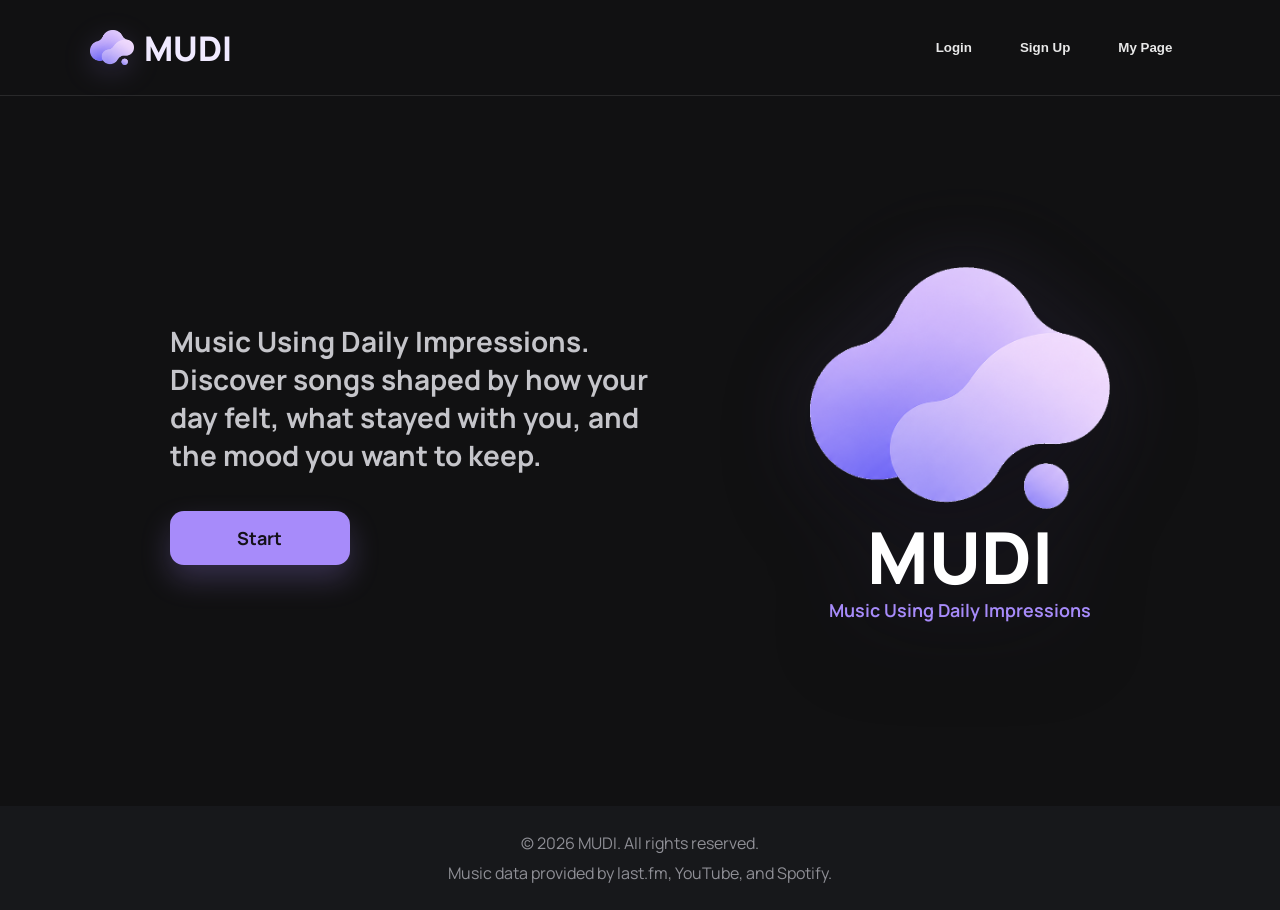
==== index.html @ d92a88aa "index" ====
<!DOCTYPE html>
<html lang="en">
<head>
    <title>MUDI | Music Using Daily Impressions</title>
    <meta charset="UTF-8">
    <meta name="viewport" content="width=device-width, initial-scale=1.0">
    <link rel="stylesheet" href="main.css">
    <link rel="preconnect" href="https://fonts.googleapis.com">
    <link rel="preconnect" href="https://fonts.gstatic.com" crossorigin>
    <link href="https://fonts.googleapis.com/css2?family=Manrope:wght@200..800&display=swap" rel="stylesheet">
    <link rel="icon" href="source/MUDI-cloud-clean.png"/>
    <link rel="apple-touch-icon" href="source/MUDI-cloud-clean.png"/>
</head>
<body>
    <header>
        <h1 class="logo">
            <img src="source/MUDI-cloud-clean.png" alt="" aria-hidden="true">
            <span>MUDI</span>
        </h1>
        <nav class="button-group" aria-label="User menu">
            <button type="button" id="login">Login</button>
            <button type="button" id="signup">Sign Up</button>
            <button type="button" id="mypage" class="mypage-btn" onclick="location.href='mypage.html'">My Page</button>
        </nav>
    </header>

    <main class="content">
        <section class="intro">
            <p>
                Music Using Daily Impressions.
                Discover songs shaped by how your day felt, what stayed with you, and the mood you want to keep.
            </p>
            <a class="start-button" href="selec.html">Start</a>
        </section>
        <div class="logo-image" aria-label="MUDI logo">
            <img src="source/MUDI-cloud-clean.png" alt="">
            <strong>MUDI</strong>
            <span>Music Using Daily Impressions</span>
        </div>
    </main>

    <footer>
        <p>&copy; 2026 MUDI. All rights reserved.</p>
        <p>Music data provided by last.fm, YouTube, and Spotify.</p>
    </footer>
</body>
</html>
---- main.css ----
* {
    box-sizing: border-box;
}

body {
    min-height: 100vh;
    margin: 0;
    color: #f4f4f5;
    font-family: "Manrope", sans-serif;
    background-color: #111112;
    --theme-color: #a78bfa;
    --theme-hover: #c4b5fd;
    --theme-soft: #f0eaff;
    --theme-ink: #141118;
}

header {
    display: flex;
    justify-content: space-between;
    align-items: center;
    gap: 24px;
    padding: 28px 7vw;
    background-color: #111112;
    border-bottom: 1px solid rgba(255, 255, 255, 0.1);
}

.logo {
    display: flex;
    align-items: center;
    gap: 10px;
    margin: 0;
    color: var(--theme-soft);
    font-size: 34px;
    font-weight: 800;
    font-family: "Manrope", sans-serif;
    letter-spacing: 0;
    line-height: 1;
}

.logo img {
    display: block;
    width: 44px;
    height: 36px;
    object-fit: contain;
    filter: drop-shadow(0 8px 14px rgba(167, 139, 250, 0.18));
}

.button-group {
    display: flex;
    gap: 12px;
}

.button-group button,
.start-button {
    border: 0;
    border-radius: 14px;
    cursor: pointer;
    font-weight: 700;
    transition: color 0.2s ease, background-color 0.2s ease, box-shadow 0.2s ease, transform 0.2s ease;
}

.button-group button {
    padding: 12px 18px;
    color: #e8e8e8;
    background-color: transparent;
}

.button-group button:hover {
    color: var(--theme-color);
    background-color: #1b1822;
}

.content {
    max-width: 1120px;
    min-height: calc(100vh - 190px);
    margin: 0 auto;
    padding: 72px 7vw 86px;
    display: flex;
    align-items: center;
    gap: 90px;
}

.content > :last-child {
    margin-left: auto;
}

.intro {
    max-width: 520px;
    padding: 24px 0;
    display: flex;
    flex-direction: column;
}

.intro > p {
    margin: 0 0 36px;
    color: #c5c5ca;
    font-size: 28px;
    font-weight: 700;
    line-height: 1.35;
    letter-spacing: 0;
}

.start-button {
    width: 180px;
    height: 54px;
    display: inline-flex;
    align-items: center;
    justify-content: center;
    color: var(--theme-ink);
    background-color: var(--theme-color);
    font-size: 18px;
    text-decoration: none;
    box-shadow: 0 14px 30px rgba(167, 139, 250, 0.24);
}

.start-button:hover {
    background-color: var(--theme-hover);
    transform: translateY(-2px);
    box-shadow: 0 18px 36px rgba(167, 139, 250, 0.34);
}

.logo-image {
    width: 300px;
    max-width: 100%;
    display: flex;
    flex-direction: column;
    align-items: center;
    filter: drop-shadow(0 28px 44px rgba(0, 0, 0, 0.42)) drop-shadow(0 0 42px rgba(167, 139, 250, 0.12));
}

.logo-image img {
    display: block;
    width: 100%;
    max-width: 100%;
}

.logo-image strong {
    margin-top: 16px;
    color: #ffffff;
    font-size: clamp(50px, 5.6vw, 78px);
    font-weight: 800;
    line-height: 0.9;
}

.logo-image span {
    margin-top: 10px;
    color: var(--theme-color);
    font-size: clamp(13px, 1.4vw, 19px);
    font-weight: 650;
    line-height: 1.2;
    text-align: center;
}

footer {
    display: flex;
    justify-content: center;
    flex-direction: column;
    align-items: center;
    padding: 22px 30px;
    background-color: #17181b;
}

footer p {
    color: #8f8f96;
    margin: 4px 0;
}

@media (max-width: 768px) {
    header,
    .content {
        padding-left: 28px;
        padding-right: 28px;
    }

    header,
    .content {
        flex-direction: column;
        align-items: stretch;
    }

    .button-group {
        flex-wrap: wrap;
    }

    .button-group button {
        flex: 1;
    }

    .content {
        min-height: auto;
        gap: 42px;
    }

    .content > :last-child {
        margin-left: 0;
    }

    .intro > p {
        font-size: 24px;
    }
}
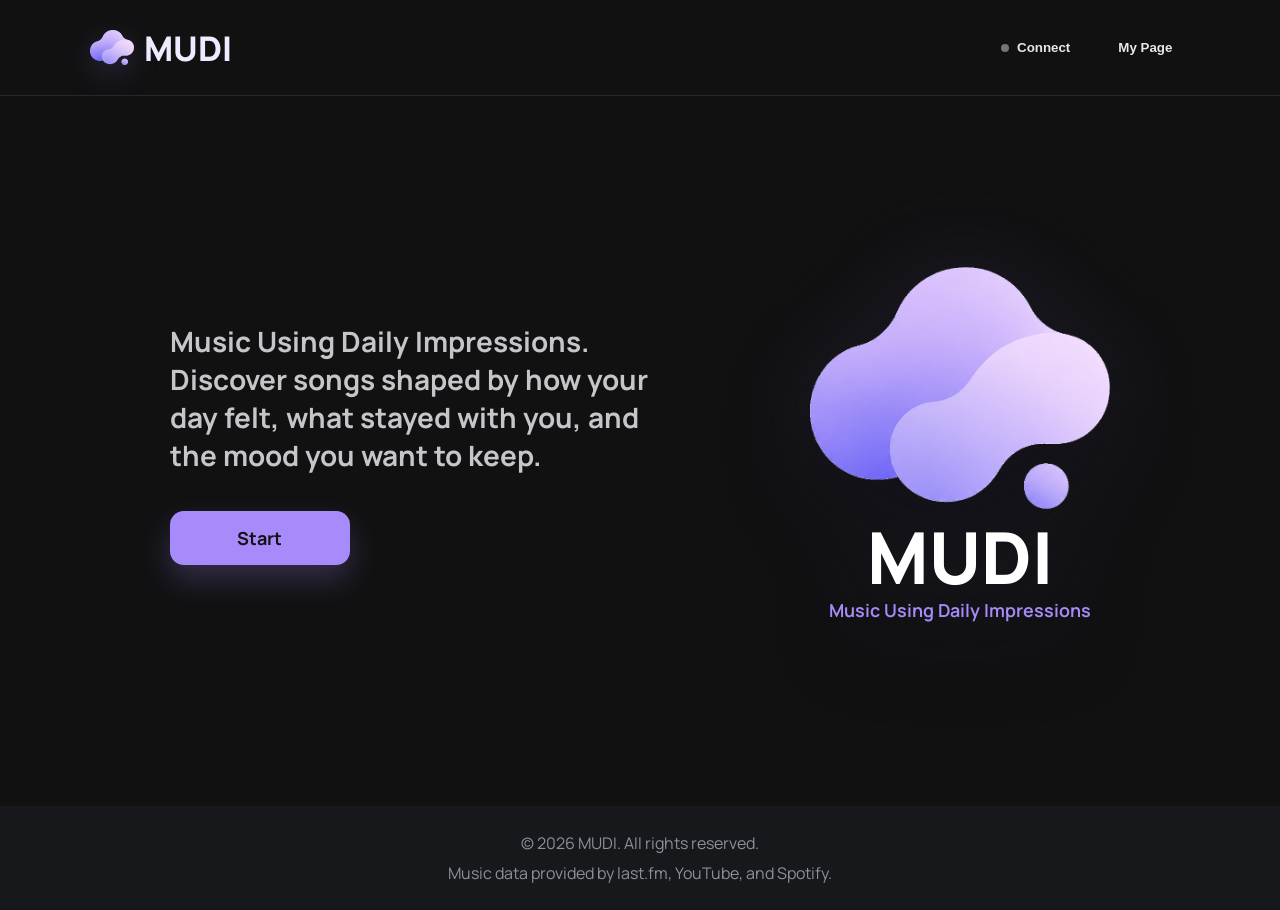
==== commit f557bdfa: "UI of connect page" ====
--- a/index.html
+++ b/index.html
@@ -4,7 +4,7 @@
     <title>MUDI | Music Using Daily Impressions</title>
     <meta charset="UTF-8">
     <meta name="viewport" content="width=device-width, initial-scale=1.0">
-    <link rel="stylesheet" href="main.css">
+    <link rel="stylesheet" href="index.css">
     <link rel="preconnect" href="https://fonts.googleapis.com">
     <link rel="preconnect" href="https://fonts.gstatic.com" crossorigin>
     <link href="https://fonts.googleapis.com/css2?family=Manrope:wght@200..800&display=swap" rel="stylesheet">
@@ -18,8 +18,10 @@
             <span>MUDI</span>
         </h1>
         <nav class="button-group" aria-label="User menu">
-            <button type="button" id="login">Login</button>
-            <button type="button" id="signup">Sign Up</button>
+            <button type="button" id="connect-services" class="connect-trigger">
+                <span class="connection-dot" aria-hidden="true"></span>
+                <span class="connect-label">Connect</span>
+            </button>
             <button type="button" id="mypage" class="mypage-btn" onclick="location.href='mypage.html'">My Page</button>
         </nav>
     </header>
@@ -43,5 +45,37 @@
         <p>&copy; 2026 MUDI. All rights reserved.</p>
         <p>Music data provided by last.fm, YouTube, and Spotify.</p>
     </footer>
+
+    <div class="modal-backdrop" id="connection-modal" hidden>
+        <section class="connection-modal" role="dialog" aria-modal="true" aria-labelledby="connection-title">
+            <button class="modal-close" type="button" aria-label="Close connection dialog">&times;</button>
+            <span class="modal-eyebrow">EXPORT WITHOUT THE WAIT</span>
+            <h2 id="connection-title">Connect your music</h2>
+            <p class="modal-description">Connect now, then send your MUDI playlists without signing in again.</p>
+
+            <div class="provider-list">
+                <button class="provider-button" type="button" data-provider="google">
+                    <span class="provider-icon google-icon" aria-hidden="true">G</span>
+                    <span class="provider-copy">
+                        <strong>Continue with Google</strong>
+                        <small>Export playlists to YouTube</small>
+                    </span>
+                    <span class="provider-status">Connect</span>
+                </button>
+
+                <button class="provider-button" type="button" data-provider="spotify">
+                    <span class="provider-icon spotify-icon" aria-hidden="true">♪</span>
+                    <span class="provider-copy">
+                        <strong>Continue with Spotify</strong>
+                        <small>Export playlists to Spotify</small>
+                    </span>
+                    <span class="provider-status">Connect</span>
+                </button>
+            </div>
+
+            <p class="privacy-note">This demo only previews the connection flow. No account data is requested or stored.</p>
+        </section>
+    </div>
+    <script src="index.js"></script>
 </body>
 </html>
--- a/index.css
+++ b/index.css
@@ -0,0 +1,381 @@
+
+* {
+    box-sizing: border-box;
+}
+
+body {
+    min-height: 100vh;
+    margin: 0;
+    color: #f4f4f5;
+    font-family: "Manrope", sans-serif;
+    background-color: #111112;
+    --theme-color: #a78bfa;
+    --theme-hover: #c4b5fd;
+    --theme-soft: #f0eaff;
+    --theme-ink: #141118;
+}
+
+header {
+    display: flex;
+    justify-content: space-between;
+    align-items: center;
+    gap: 24px;
+    padding: 28px 7vw;
+    background-color: #111112;
+    border-bottom: 1px solid rgba(255, 255, 255, 0.1);
+}
+
+.logo {
+    display: flex;
+    align-items: center;
+    gap: 10px;
+    margin: 0;
+    color: var(--theme-soft);
+    font-size: 34px;
+    font-weight: 800;
+    font-family: "Manrope", sans-serif;
+    letter-spacing: 0;
+    line-height: 1;
+}
+
+.logo img {
+    display: block;
+    width: 44px;
+    height: 36px;
+    object-fit: contain;
+    filter: drop-shadow(0 8px 14px rgba(167, 139, 250, 0.18));
+}
+
+.button-group {
+    display: flex;
+    gap: 12px;
+}
+
+.button-group button,
+.start-button {
+    border: 0;
+    border-radius: 14px;
+    cursor: pointer;
+    font-weight: 700;
+    transition: color 0.2s ease, background-color 0.2s ease, box-shadow 0.2s ease, transform 0.2s ease;
+}
+
+.button-group button {
+    padding: 12px 18px;
+    color: #e8e8e8;
+    background-color: transparent;
+}
+
+.button-group button:hover {
+    color: var(--theme-color);
+    background-color: #1b1822;
+}
+
+.connect-trigger {
+    display: inline-flex;
+    align-items: center;
+    gap: 8px;
+}
+
+.connection-dot {
+    width: 8px;
+    height: 8px;
+    border-radius: 50%;
+    background: #77737e;
+}
+
+.connect-trigger.has-connection .connection-dot {
+    background: #7ee2a8;
+    box-shadow: 0 0 0 4px rgba(126, 226, 168, 0.1);
+}
+
+.content {
+    max-width: 1120px;
+    min-height: calc(100vh - 190px);
+    margin: 0 auto;
+    padding: 72px 7vw 86px;
+    display: flex;
+    align-items: center;
+    gap: 90px;
+}
+
+.content > :last-child {
+    margin-left: auto;
+}
+
+.intro {
+    max-width: 520px;
+    padding: 24px 0;
+    display: flex;
+    flex-direction: column;
+}
+
+.intro > p {
+    margin: 0 0 36px;
+    color: #c5c5ca;
+    font-size: 28px;
+    font-weight: 700;
+    line-height: 1.35;
+    letter-spacing: 0;
+}
+
+.start-button {
+    width: 180px;
+    height: 54px;
+    display: inline-flex;
+    align-items: center;
+    justify-content: center;
+    color: var(--theme-ink);
+    background-color: var(--theme-color);
+    font-size: 18px;
+    text-decoration: none;
+    box-shadow: 0 14px 30px rgba(167, 139, 250, 0.24);
+}
+
+.start-button:hover {
+    background-color: var(--theme-hover);
+    transform: translateY(-2px);
+    box-shadow: 0 18px 36px rgba(167, 139, 250, 0.34);
+}
+
+.logo-image {
+    width: 300px;
+    max-width: 100%;
+    display: flex;
+    flex-direction: column;
+    align-items: center;
+    filter: drop-shadow(0 28px 44px rgba(0, 0, 0, 0.42)) drop-shadow(0 0 42px rgba(167, 139, 250, 0.12));
+}
+
+.logo-image img {
+    display: block;
+    width: 100%;
+    max-width: 100%;
+}
+
+.logo-image strong {
+    margin-top: 16px;
+    color: #ffffff;
+    font-size: clamp(50px, 5.6vw, 78px);
+    font-weight: 800;
+    line-height: 0.9;
+}
+
+.logo-image span {
+    margin-top: 10px;
+    color: var(--theme-color);
+    font-size: clamp(13px, 1.4vw, 19px);
+    font-weight: 650;
+    line-height: 1.2;
+    text-align: center;
+}
+
+footer {
+    display: flex;
+    justify-content: center;
+    flex-direction: column;
+    align-items: center;
+    padding: 22px 30px;
+    background-color: #17181b;
+}
+
+footer p {
+    color: #8f8f96;
+    margin: 4px 0;
+}
+
+.modal-backdrop {
+    position: fixed;
+    inset: 0;
+    z-index: 1000;
+    display: grid;
+    place-items: center;
+    padding: 20px;
+    background: rgba(5, 5, 7, 0.72);
+    backdrop-filter: blur(10px);
+}
+
+.modal-backdrop[hidden] {
+    display: none;
+}
+
+.connection-modal {
+    position: relative;
+    width: min(100%, 470px);
+    padding: 36px;
+    border: 1px solid rgba(255, 255, 255, 0.11);
+    border-radius: 26px;
+    background:
+        radial-gradient(circle at 80% 0%, rgba(167, 139, 250, 0.14), transparent 35%),
+        #1a181f;
+    box-shadow: 0 30px 90px rgba(0, 0, 0, 0.55);
+}
+
+.modal-close {
+    position: absolute;
+    top: 16px;
+    right: 16px;
+    width: 36px;
+    height: 36px;
+    border: 0;
+    border-radius: 50%;
+    color: #aaa6b2;
+    font-size: 26px;
+    line-height: 1;
+    background: rgba(255, 255, 255, 0.05);
+    cursor: pointer;
+}
+
+.modal-eyebrow {
+    color: var(--theme-color);
+    font-size: 11px;
+    font-weight: 800;
+    letter-spacing: 0.14em;
+}
+
+.connection-modal h2 {
+    margin: 10px 0 8px;
+    color: #fff;
+    font-size: 30px;
+}
+
+.modal-description {
+    margin: 0;
+    color: #aaa6b2;
+    font-size: 14px;
+    line-height: 1.55;
+}
+
+.provider-list {
+    margin-top: 26px;
+    display: grid;
+    gap: 12px;
+}
+
+.provider-button {
+    width: 100%;
+    min-height: 72px;
+    display: grid;
+    grid-template-columns: 42px 1fr auto;
+    align-items: center;
+    gap: 12px;
+    padding: 12px 14px;
+    border: 1px solid rgba(255, 255, 255, 0.1);
+    border-radius: 16px;
+    color: #fff;
+    text-align: left;
+    background: rgba(12, 11, 14, 0.72);
+    cursor: pointer;
+}
+
+.provider-button:hover {
+    border-color: rgba(167, 139, 250, 0.55);
+    background: rgba(167, 139, 250, 0.07);
+}
+
+.provider-button.connected {
+    border-color: rgba(126, 226, 168, 0.34);
+}
+
+.provider-icon {
+    width: 40px;
+    height: 40px;
+    display: grid;
+    place-items: center;
+    border-radius: 50%;
+    font-size: 18px;
+    font-weight: 800;
+}
+
+.google-icon {
+    color: #4285f4;
+    background: #fff;
+}
+
+.spotify-icon {
+    color: #101010;
+    background: #1ed760;
+}
+
+.provider-copy {
+    display: grid;
+    gap: 3px;
+}
+
+.provider-copy strong {
+    font-size: 14px;
+}
+
+.provider-copy small {
+    color: #8f8c96;
+    font-size: 11px;
+}
+
+.provider-status {
+    color: var(--theme-color);
+    font-size: 12px;
+    font-weight: 800;
+}
+
+.provider-button.connected .provider-status {
+    color: #7ee2a8;
+}
+
+.privacy-note {
+    margin: 22px 8px 0;
+    color: #737079;
+    font-size: 11px;
+    line-height: 1.5;
+    text-align: center;
+}
+
+body.modal-open {
+    overflow: hidden;
+}
+
+@media (max-width: 768px) {
+    header,
+    .content {
+        padding-left: 28px;
+        padding-right: 28px;
+    }
+
+    header,
+    .content {
+        flex-direction: column;
+        align-items: stretch;
+    }
+
+    .button-group {
+        flex-wrap: wrap;
+    }
+
+    .button-group button {
+        flex: 1;
+    }
+
+    .content {
+        min-height: auto;
+        gap: 42px;
+    }
+
+    .content > :last-child {
+        margin-left: 0;
+    }
+
+    .intro > p {
+        font-size: 24px;
+    }
+
+    .connection-modal {
+        padding: 32px 20px 24px;
+    }
+
+    .provider-button {
+        grid-template-columns: 42px 1fr;
+    }
+
+    .provider-status {
+        grid-column: 2;
+    }
+}
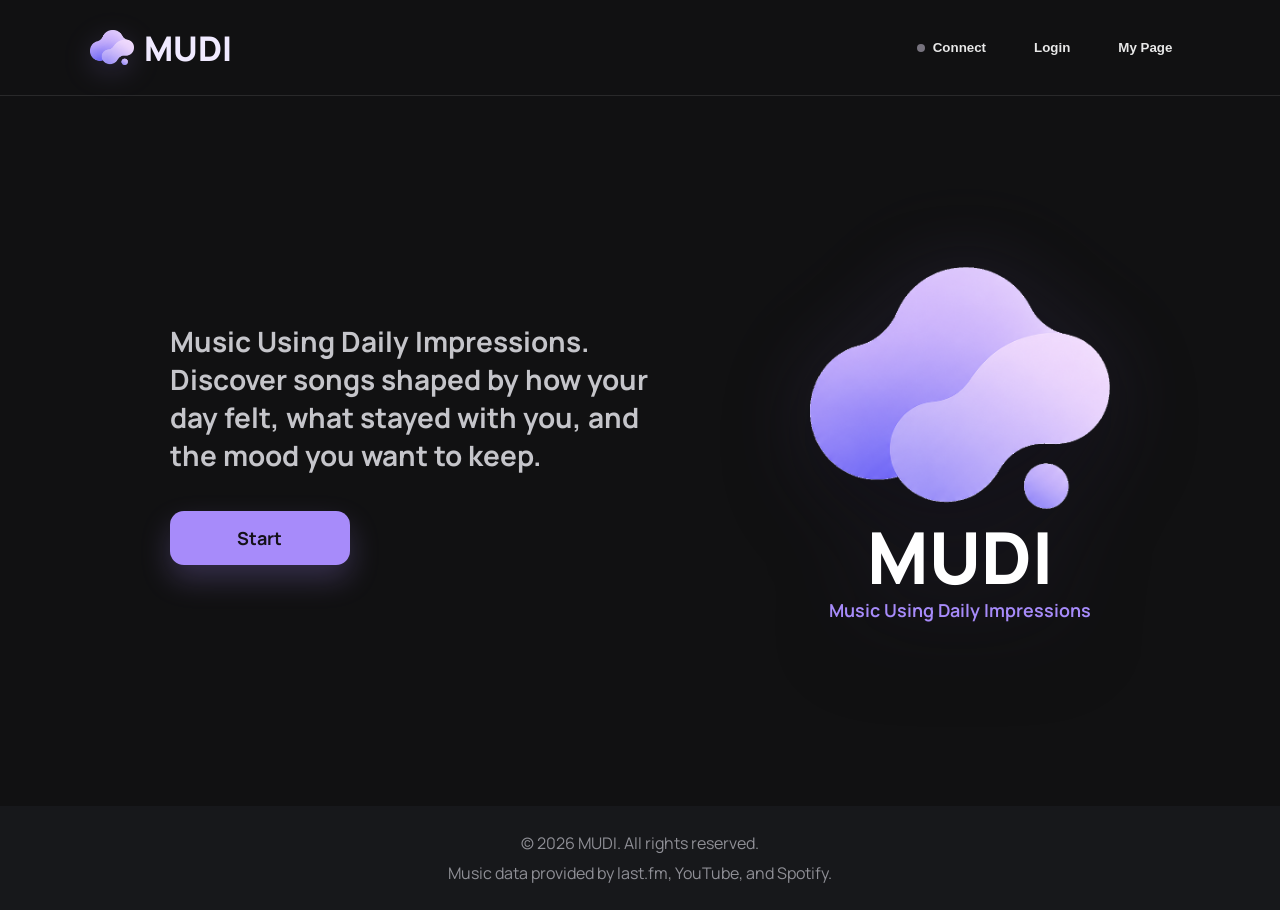
==== commit c9951c9e: "add log in button" ====
--- a/index.html
+++ b/index.html
@@ -22,6 +22,7 @@
                 <span class="connection-dot" aria-hidden="true"></span>
                 <span class="connect-label">Connect</span>
             </button>
+            <button type="button" id="login" class="login-btn" onclick="location.href='auth.html?mode=login'">Login</button>
             <button type="button" id="mypage" class="mypage-btn" onclick="location.href='mypage.html'">My Page</button>
         </nav>
     </header>
